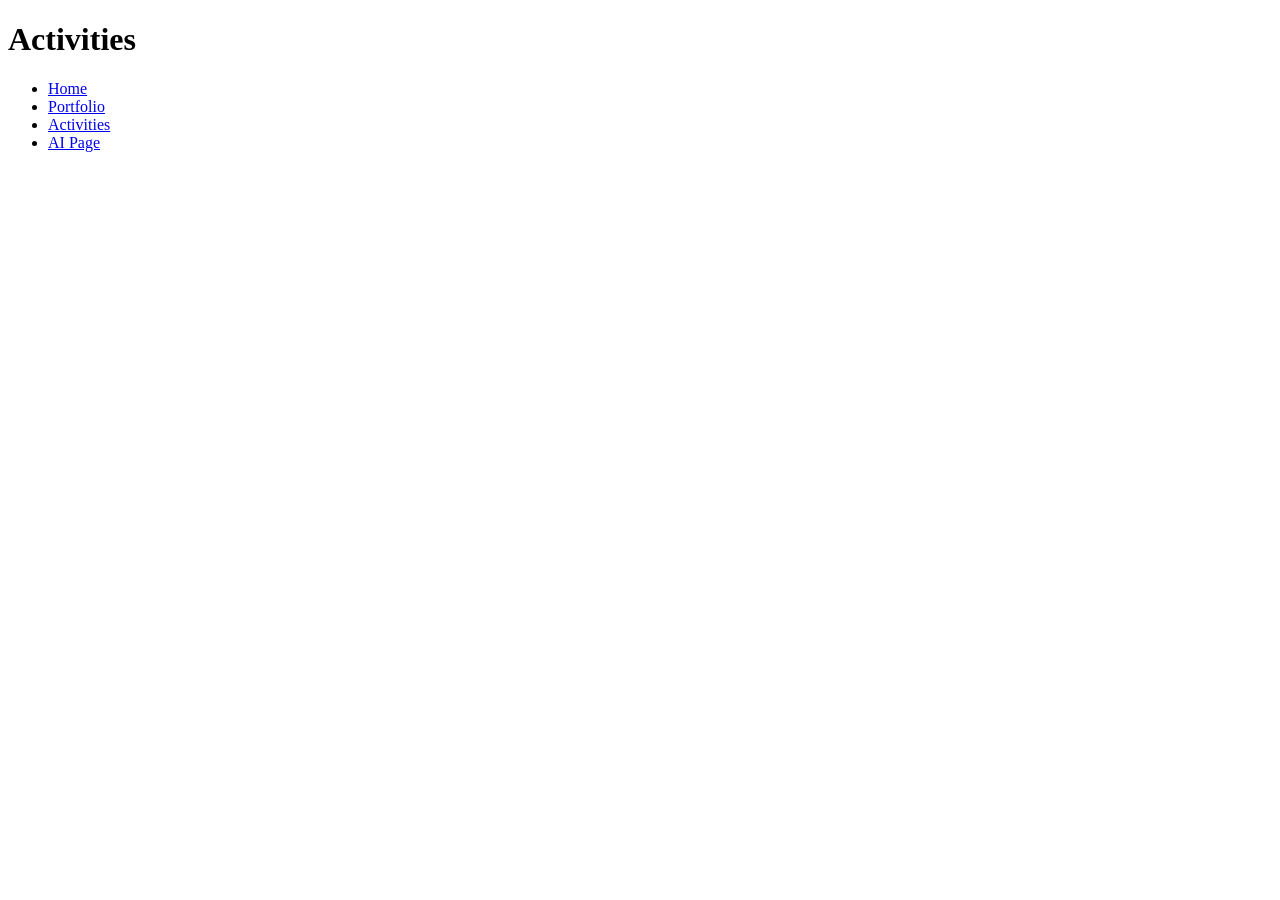
==== activities.html @ ccce82af "barebone pages." ====
<!DOCTYPE html>
<html lang="en">
<head>
  <meta charset="utf-8">
  <meta name="viewport" content="width=device-width, initial-scale=1">
  <title>Activities</title>
</head>

<body>
  <h1>Activities</h1>

  <nav>
    <ul>
      <li><a href="index.html">Home</a></li>
      <li><a href="portfolio.html">Portfolio</a></li>
      <li><a href="activities.html">Activities</a></li>
      <li><a href="genai.html">AI Page</a></li>
    </ul>
  </nav>

  <main>
    <section></section>
  </main>
</body>
</html>
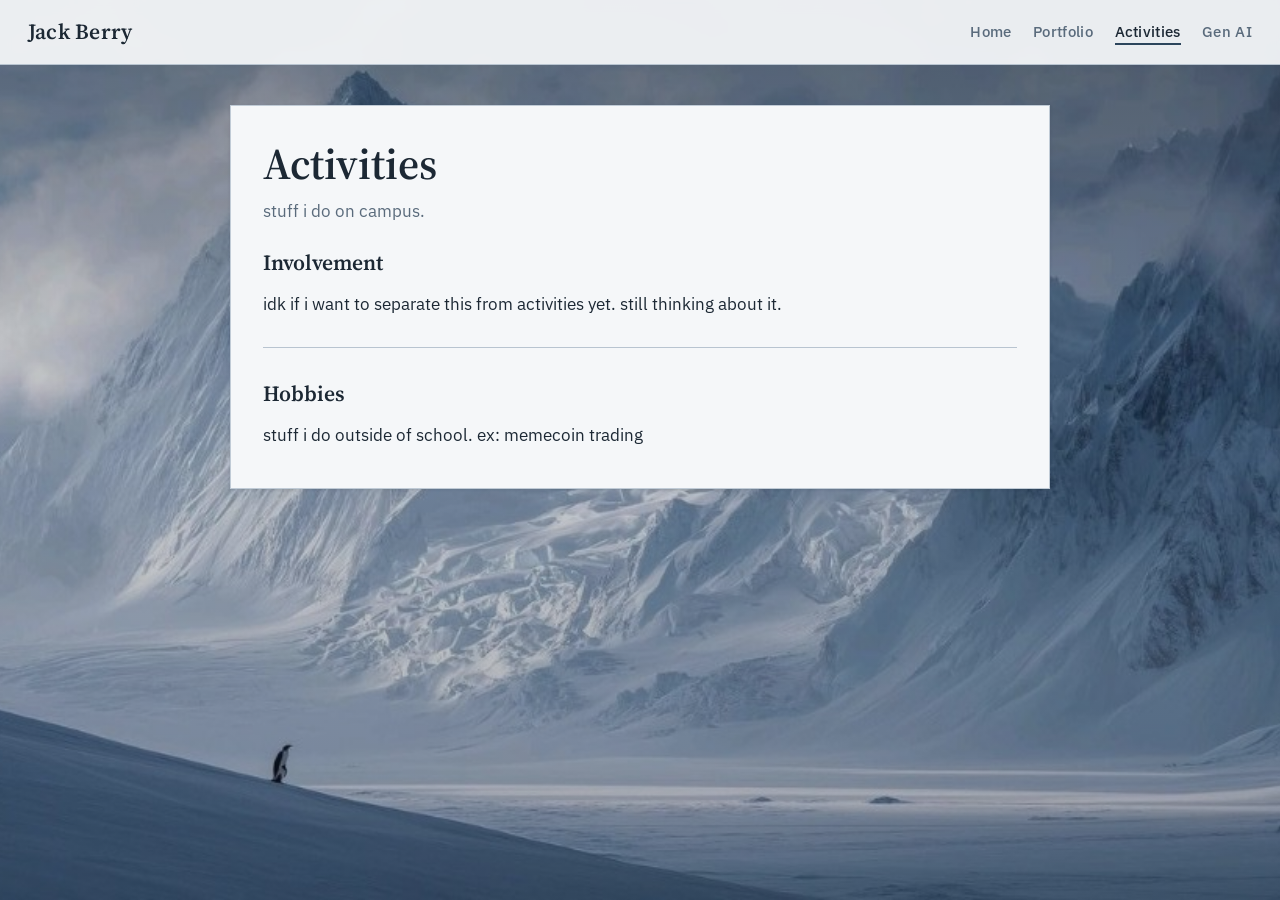
==== commit 45883dbd: "first draft" ====
--- a/activities.html
+++ b/activities.html
@@ -3,23 +3,39 @@
 <head>
   <meta charset="utf-8">
   <meta name="viewport" content="width=device-width, initial-scale=1">
-  <title>Activities</title>
+  <title>Activities | Jack Berry</title>
+  <link rel="preconnect" href="https://fonts.googleapis.com">
+  <link rel="preconnect" href="https://fonts.gstatic.com" crossorigin>
+  <link href="https://fonts.googleapis.com/css2?family=IBM+Plex+Sans:wght@400;500;600&family=Source+Serif+4:opsz,wght@8..60,600&display=swap" rel="stylesheet">
+  <link rel="stylesheet" href="style-b.css">
 </head>
 
 <body>
-  <h1>Activities</h1>
+  <header class="site-header">
+    <p class="site-name"><a href="index.html">Jack Berry</a></p>
+    <nav>
+      <ul>
+        <li><a href="index.html">Home</a></li>
+        <li><a href="portfolio.html">Portfolio</a></li>
+        <li><a href="activities.html" aria-current="page">Activities</a></li>
+        <li><a href="genai.html">Gen AI</a></li>
+      </ul>
+    </nav>
+  </header>
 
-  <nav>
-    <ul>
-      <li><a href="index.html">Home</a></li>
-      <li><a href="portfolio.html">Portfolio</a></li>
-      <li><a href="activities.html">Activities</a></li>
-      <li><a href="genai.html">AI Page</a></li>
-    </ul>
-  </nav>
+  <main class="page">
+    <h1>Activities</h1>
+    <p class="lede">stuff i do on campus.</p>
 
-  <main>
-    <section></section>
+    <section>
+      <h2>Involvement</h2>
+      <p>idk if i want to separate this from activities yet. still thinking about it.</p>
+    </section>
+
+    <section>
+      <h2>Hobbies</h2>
+      <p>stuff i do outside of school. ex: memecoin trading</p>
+    </section>
   </main>
 </body>
 </html>
--- a/style-b.css
+++ b/style-b.css
@@ -0,0 +1,227 @@
+/* Style B — light portfolio layout over mountain photo */
+
+:root {
+  --ink: #1c2834;
+  --ink-muted: #5a6b7c;
+  --paper: #f5f7f9;
+  --paper-solid: #eef2f5;
+  --line: #b8c4d0;
+  --accent: #2c455c;
+  --accent-hover: #1a2f42;
+  --header-bg: rgba(245, 247, 249, 0.94);
+  --shadow: 0 1px 3px rgba(28, 40, 52, 0.12);
+  --max: 820px;
+  --font-serif: "Source Serif 4", "Iowan Old Style", "Palatino Linotype", Palatino, serif;
+  --font-sans: "IBM Plex Sans", "Segoe UI", Tahoma, sans-serif;
+}
+
+*,
+*::before,
+*::after {
+  box-sizing: border-box;
+}
+
+html {
+  scroll-behavior: smooth;
+}
+
+body {
+  margin: 0;
+  min-height: 100vh;
+  font-family: var(--font-sans);
+  font-size: 1.05rem;
+  line-height: 1.65;
+  color: var(--ink);
+  background-color: #1a2433;
+  background-image:
+    linear-gradient(
+      180deg,
+      rgba(20, 30, 42, 0.42) 0%,
+      rgba(20, 30, 42, 0.18) 40%,
+      rgba(20, 30, 42, 0.35) 100%
+    ),
+    url("images/penguin-mountain.jpg");
+  background-size: cover;
+  background-position: center center;
+  background-repeat: no-repeat;
+  background-attachment: fixed;
+}
+
+a {
+  color: var(--accent);
+  text-decoration-thickness: 1px;
+  text-underline-offset: 0.18em;
+}
+
+a:hover {
+  color: var(--accent-hover);
+}
+
+a:focus-visible {
+  outline: 2px solid var(--accent);
+  outline-offset: 3px;
+}
+
+/* Top bar — Kang-style horizontal identity + nav */
+.site-header {
+  position: sticky;
+  top: 0;
+  z-index: 20;
+  display: flex;
+  flex-wrap: wrap;
+  align-items: center;
+  justify-content: space-between;
+  gap: 0.75rem 1.5rem;
+  padding: 0.9rem 1.75rem;
+  background: var(--header-bg);
+  border-bottom: 1px solid var(--line);
+  backdrop-filter: blur(6px);
+}
+
+.site-name {
+  margin: 0;
+  font-family: var(--font-serif);
+  font-size: 1.35rem;
+  font-weight: 600;
+  letter-spacing: 0.01em;
+}
+
+.site-name a {
+  color: var(--ink);
+  text-decoration: none;
+}
+
+.site-name a:hover {
+  color: var(--accent);
+}
+
+.site-header nav ul {
+  display: flex;
+  flex-wrap: wrap;
+  gap: 0.35rem 1.35rem;
+  margin: 0;
+  padding: 0;
+  list-style: none;
+}
+
+.site-header nav a {
+  color: var(--ink-muted);
+  font-size: 0.95rem;
+  font-weight: 500;
+  letter-spacing: 0.02em;
+  text-decoration: none;
+}
+
+.site-header nav a:hover {
+  color: var(--ink);
+}
+
+.site-header nav a[aria-current="page"] {
+  color: var(--ink);
+  border-bottom: 2px solid var(--accent);
+  padding-bottom: 0.1rem;
+}
+
+/* Page body */
+.page {
+  width: min(var(--max), calc(100% - 2rem));
+  margin: 2.5rem auto 3.5rem;
+  padding: 2rem 2rem 2.4rem;
+  background: var(--paper);
+  border: 1px solid rgba(184, 196, 208, 0.85);
+  box-shadow: var(--shadow);
+}
+
+.page > h1 {
+  margin: 0 0 0.35rem;
+  font-family: var(--font-serif);
+  font-size: clamp(2rem, 4vw, 2.75rem);
+  font-weight: 600;
+  line-height: 1.2;
+  color: var(--ink);
+}
+
+.lede {
+  margin: 0 0 1.75rem;
+  max-width: 36em;
+  color: var(--ink-muted);
+  font-size: 1.08rem;
+}
+
+.page section {
+  padding-top: 0.25rem;
+}
+
+.page section + section {
+  margin-top: 1.75rem;
+  padding-top: 1.75rem;
+  border-top: 1px solid var(--line);
+}
+
+.page h2 {
+  margin: 0 0 0.65rem;
+  font-family: var(--font-serif);
+  font-size: 1.35rem;
+  font-weight: 600;
+}
+
+.page p {
+  margin: 0 0 1rem;
+}
+
+.page p:last-child {
+  margin-bottom: 0;
+}
+
+.page ul {
+  margin: 0.4rem 0 0;
+  padding-left: 1.2rem;
+}
+
+.page li {
+  margin-bottom: 0.35rem;
+}
+
+.page li::marker {
+  color: var(--accent);
+}
+
+/* Tablet */
+@media (max-width: 800px) {
+  .site-header {
+    padding: 0.85rem 1.15rem;
+  }
+
+  .page {
+    margin-top: 1.75rem;
+    padding: 1.6rem 1.35rem 2rem;
+  }
+}
+
+/* Phone — honors responsive */
+@media (max-width: 600px) {
+  body {
+    background-attachment: scroll;
+    font-size: 1rem;
+  }
+
+  .site-header {
+    flex-direction: column;
+    align-items: flex-start;
+    gap: 0.65rem;
+  }
+
+  .site-header nav ul {
+    gap: 0.55rem 1rem;
+  }
+
+  .page {
+    width: calc(100% - 1.25rem);
+    margin: 1.25rem auto 2rem;
+    padding: 1.35rem 1.15rem 1.75rem;
+  }
+
+  .page > h1 {
+    font-size: 1.85rem;
+  }
+}
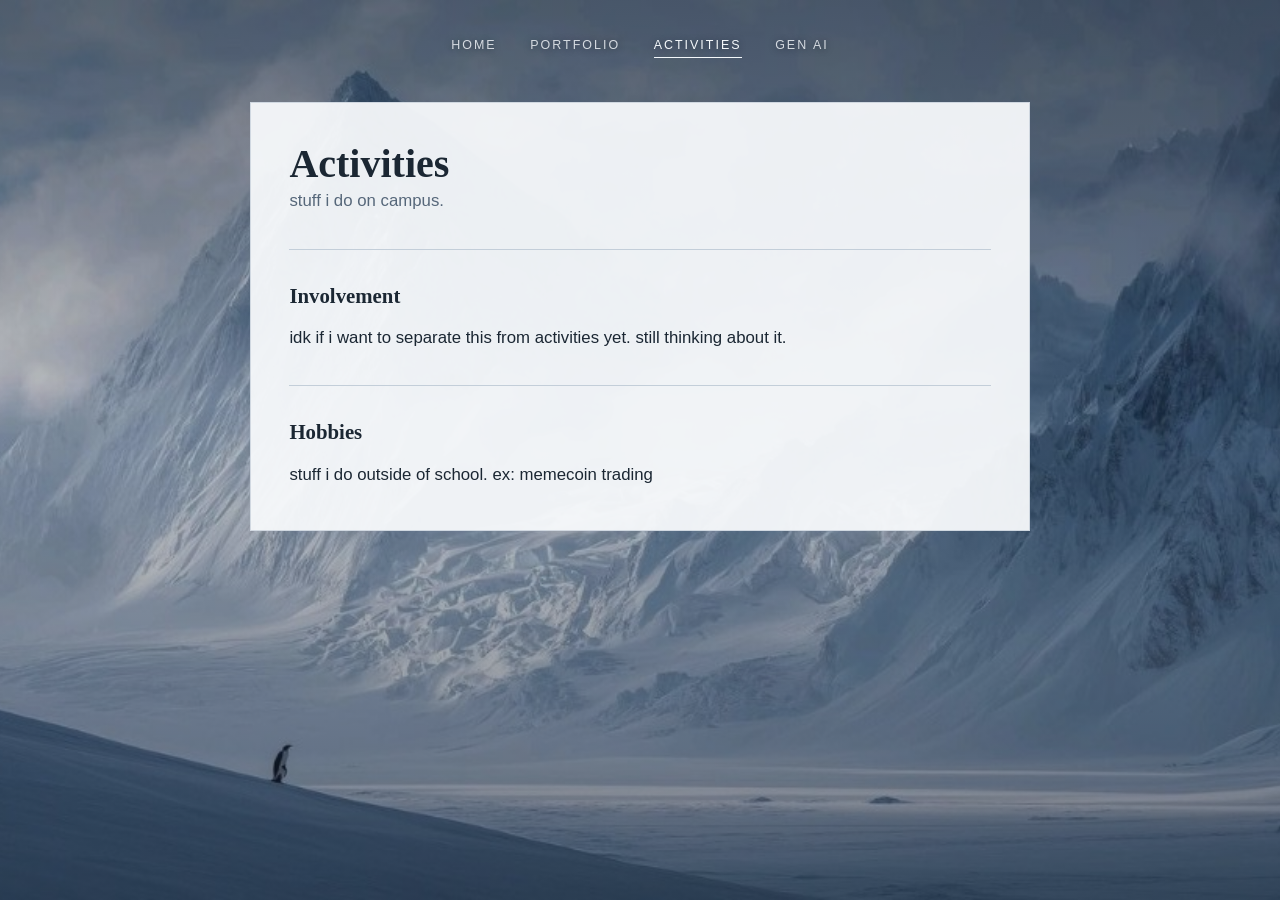
==== commit a3726908: "clean up the top bar, and made the text UI consistent and clean" ====
--- a/activities.html
+++ b/activities.html
@@ -4,24 +4,18 @@
   <meta charset="utf-8">
   <meta name="viewport" content="width=device-width, initial-scale=1">
   <title>Activities | Jack Berry</title>
-  <link rel="preconnect" href="https://fonts.googleapis.com">
-  <link rel="preconnect" href="https://fonts.gstatic.com" crossorigin>
-  <link href="https://fonts.googleapis.com/css2?family=IBM+Plex+Sans:wght@400;500;600&family=Source+Serif+4:opsz,wght@8..60,600&display=swap" rel="stylesheet">
   <link rel="stylesheet" href="style-b.css">
 </head>
 
 <body>
-  <header class="site-header">
-    <p class="site-name"><a href="index.html">Jack Berry</a></p>
-    <nav>
-      <ul>
-        <li><a href="index.html">Home</a></li>
-        <li><a href="portfolio.html">Portfolio</a></li>
-        <li><a href="activities.html" aria-current="page">Activities</a></li>
-        <li><a href="genai.html">Gen AI</a></li>
-      </ul>
-    </nav>
-  </header>
+  <nav class="site-nav">
+    <ul>
+      <li><a href="index.html">Home</a></li>
+      <li><a href="portfolio.html">Portfolio</a></li>
+      <li><a href="activities.html" aria-current="page">Activities</a></li>
+      <li><a href="genai.html">Gen AI</a></li>
+    </ul>
+  </nav>
 
   <main class="page">
     <h1>Activities</h1>
--- a/style-b.css
+++ b/style-b.css
@@ -1,18 +1,15 @@
-/* Style B — light portfolio layout over mountain photo */
-
 :root {
-  --ink: #1c2834;
-  --ink-muted: #5a6b7c;
-  --paper: #f5f7f9;
-  --paper-solid: #eef2f5;
-  --line: #b8c4d0;
-  --accent: #2c455c;
-  --accent-hover: #1a2f42;
-  --header-bg: rgba(245, 247, 249, 0.94);
-  --shadow: 0 1px 3px rgba(28, 40, 52, 0.12);
-  --max: 820px;
-  --font-serif: "Source Serif 4", "Iowan Old Style", "Palatino Linotype", Palatino, serif;
-  --font-sans: "IBM Plex Sans", "Segoe UI", Tahoma, sans-serif;
+  --ink: #1b2733;
+  --ink-soft: #56677a;
+  --paper: rgba(248, 250, 252, 0.94);
+  --line: #c3ced9;
+  --accent: #2b4761;
+  --accent-hover: #16293c;
+  --on-photo: #f4f8fb;
+  --on-photo-soft: rgba(244, 248, 251, 0.82);
+  --max: 780px;
+  --serif: "Iowan Old Style", "Palatino Linotype", Palatino, Georgia, serif;
+  --sans: "Helvetica Neue", Helvetica, Arial, sans-serif;
 }
 
 *,
@@ -21,35 +18,30 @@
   box-sizing: border-box;
 }
 
-html {
-  scroll-behavior: smooth;
-}
-
 body {
   margin: 0;
   min-height: 100vh;
-  font-family: var(--font-sans);
+  font-family: var(--sans);
   font-size: 1.05rem;
   line-height: 1.65;
   color: var(--ink);
-  background-color: #1a2433;
+  background-color: #223243;
   background-image:
     linear-gradient(
       180deg,
-      rgba(20, 30, 42, 0.42) 0%,
-      rgba(20, 30, 42, 0.18) 40%,
-      rgba(20, 30, 42, 0.35) 100%
+      rgba(24, 36, 50, 0.52) 0%,
+      rgba(24, 36, 50, 0.24) 45%,
+      rgba(24, 36, 50, 0.55) 100%
     ),
     url("images/penguin-mountain.jpg");
   background-size: cover;
-  background-position: center center;
+  background-position: center 40%;
   background-repeat: no-repeat;
   background-attachment: fixed;
 }
 
 a {
   color: var(--accent);
-  text-decoration-thickness: 1px;
   text-underline-offset: 0.18em;
 }
 
@@ -58,110 +50,128 @@
 }
 
 a:focus-visible {
-  outline: 2px solid var(--accent);
+  outline: 2px solid var(--on-photo);
   outline-offset: 3px;
 }
 
-/* Top bar — Kang-style horizontal identity + nav */
-.site-header {
-  position: sticky;
-  top: 0;
-  z-index: 20;
+/* Navigation sits directly on the photograph */
+.site-nav {
+  padding: 1.9rem 1.5rem 0;
+}
+
+.site-nav ul {
   display: flex;
   flex-wrap: wrap;
-  align-items: center;
-  justify-content: space-between;
-  gap: 0.75rem 1.5rem;
-  padding: 0.9rem 1.75rem;
-  background: var(--header-bg);
-  border-bottom: 1px solid var(--line);
-  backdrop-filter: blur(6px);
-}
-
-.site-name {
-  margin: 0;
-  font-family: var(--font-serif);
-  font-size: 1.35rem;
-  font-weight: 600;
-  letter-spacing: 0.01em;
-}
-
-.site-name a {
-  color: var(--ink);
-  text-decoration: none;
-}
-
-.site-name a:hover {
-  color: var(--accent);
-}
-
-.site-header nav ul {
-  display: flex;
-  flex-wrap: wrap;
-  gap: 0.35rem 1.35rem;
+  justify-content: center;
+  gap: 0.5rem 2.1rem;
   margin: 0;
   padding: 0;
   list-style: none;
 }
 
-.site-header nav a {
-  color: var(--ink-muted);
-  font-size: 0.95rem;
+.site-nav a {
+  color: var(--on-photo-soft);
+  font-size: 0.78rem;
   font-weight: 500;
-  letter-spacing: 0.02em;
+  letter-spacing: 0.16em;
+  text-transform: uppercase;
   text-decoration: none;
-}
-
-.site-header nav a:hover {
-  color: var(--ink);
-}
-
-.site-header nav a[aria-current="page"] {
-  color: var(--ink);
-  border-bottom: 2px solid var(--accent);
-  padding-bottom: 0.1rem;
-}
-
-/* Page body */
+  text-shadow: 0 1px 6px rgba(18, 28, 40, 0.55);
+  padding-bottom: 0.3rem;
+  border-bottom: 1px solid transparent;
+}
+
+.site-nav a:hover {
+  color: var(--on-photo);
+  border-bottom-color: rgba(244, 248, 251, 0.7);
+}
+
+.site-nav a[aria-current="page"] {
+  color: var(--on-photo);
+  border-bottom-color: var(--on-photo);
+}
+
+/* Landing hero — no panel, type straight on the image */
+.hero {
+  display: flex;
+  flex-direction: column;
+  justify-content: center;
+  align-items: center;
+  min-height: calc(100vh - 8rem);
+  padding: 3rem 1.5rem 5rem;
+  text-align: center;
+  color: var(--on-photo);
+}
+
+.hero-name {
+  margin: 0;
+  font-family: var(--serif);
+  font-size: clamp(2.9rem, 9vw, 5.25rem);
+  font-weight: 600;
+  line-height: 1.05;
+  letter-spacing: -0.015em;
+  text-shadow: 0 2px 22px rgba(16, 26, 38, 0.55);
+}
+
+.hero-role {
+  margin: 1.1rem 0 0;
+  font-size: 0.82rem;
+  font-weight: 500;
+  letter-spacing: 0.19em;
+  text-transform: uppercase;
+  color: var(--on-photo-soft);
+  text-shadow: 0 1px 10px rgba(16, 26, 38, 0.55);
+}
+
+.hero-rule {
+  width: 3.5rem;
+  height: 1px;
+  margin: 1.9rem 0;
+  border: 0;
+  background: rgba(244, 248, 251, 0.55);
+}
+
+.hero-note {
+  margin: 0;
+  max-width: 30em;
+  font-size: 1.05rem;
+  color: var(--on-photo);
+  text-shadow: 0 1px 14px rgba(16, 26, 38, 0.6);
+}
+
+/* Interior pages keep a reading panel */
 .page {
-  width: min(var(--max), calc(100% - 2rem));
-  margin: 2.5rem auto 3.5rem;
-  padding: 2rem 2rem 2.4rem;
+  width: min(var(--max), calc(100% - 2.5rem));
+  margin: 2.75rem auto 4rem;
+  padding: 2.4rem 2.4rem 2.6rem;
   background: var(--paper);
-  border: 1px solid rgba(184, 196, 208, 0.85);
-  box-shadow: var(--shadow);
+  border: 1px solid rgba(195, 206, 217, 0.7);
 }
 
 .page > h1 {
-  margin: 0 0 0.35rem;
-  font-family: var(--font-serif);
-  font-size: clamp(2rem, 4vw, 2.75rem);
+  margin: 0;
+  font-family: var(--serif);
+  font-size: clamp(1.9rem, 4vw, 2.5rem);
   font-weight: 600;
-  line-height: 1.2;
-  color: var(--ink);
+  line-height: 1.15;
 }
 
 .lede {
-  margin: 0 0 1.75rem;
-  max-width: 36em;
-  color: var(--ink-muted);
-  font-size: 1.08rem;
+  margin: 0.5rem 0 0;
+  max-width: 34em;
+  color: var(--ink-soft);
 }
 
 .page section {
-  padding-top: 0.25rem;
-}
-
-.page section + section {
-  margin-top: 1.75rem;
-  padding-top: 1.75rem;
+  margin-top: 2.1rem;
+  padding-top: 1.8rem;
   border-top: 1px solid var(--line);
 }
 
 .page h2 {
-  margin: 0 0 0.65rem;
-  font-family: var(--font-serif);
-  font-size: 1.35rem;
+  margin: 0 0 0.7rem;
+  font-family: var(--serif);
+  font-size: 1.3rem;
   font-weight: 600;
 }
 
@@ -169,59 +179,76 @@
   margin: 0 0 1rem;
 }
 
-.page p:last-child {
+.page p:last-child,
+.page ul:last-child {
   margin-bottom: 0;
 }
 
 .page ul {
-  margin: 0.4rem 0 0;
-  padding-left: 1.2rem;
+  margin: 0.5rem 0 0;
+  padding-left: 1.15rem;
 }
 
 .page li {
-  margin-bottom: 0.35rem;
+  margin-bottom: 0.4rem;
 }
 
 .page li::marker {
   color: var(--accent);
 }
 
-/* Tablet */
+.page textarea {
+  display: block;
+  width: 100%;
+  margin-top: 1.5rem;
+  padding: 0.85rem 1rem;
+  border: 1px solid var(--line);
+  background: #fff;
+  color: var(--ink);
+  font: inherit;
+  line-height: 1.5;
+  resize: vertical;
+}
+
 @media (max-width: 800px) {
-  .site-header {
-    padding: 0.85rem 1.15rem;
+  .site-nav {
+    padding-top: 1.5rem;
   }
 
   .page {
-    margin-top: 1.75rem;
-    padding: 1.6rem 1.35rem 2rem;
-  }
-}
-
-/* Phone — honors responsive */
+    margin: 2rem auto 3rem;
+    padding: 1.8rem 1.5rem 2rem;
+  }
+}
+
 @media (max-width: 600px) {
   body {
     background-attachment: scroll;
+    background-position: center center;
     font-size: 1rem;
   }
 
-  .site-header {
-    flex-direction: column;
-    align-items: flex-start;
-    gap: 0.65rem;
-  }
-
-  .site-header nav ul {
-    gap: 0.55rem 1rem;
+  .site-nav ul {
+    gap: 0.55rem 1.25rem;
+  }
+
+  .site-nav a {
+    font-size: 0.72rem;
+    letter-spacing: 0.13em;
+  }
+
+  .hero {
+    min-height: calc(100vh - 7rem);
+    padding: 2.5rem 1.25rem 4rem;
+  }
+
+  .hero-rule {
+    margin: 1.5rem 0;
   }
 
   .page {
-    width: calc(100% - 1.25rem);
-    margin: 1.25rem auto 2rem;
-    padding: 1.35rem 1.15rem 1.75rem;
-  }
-
-  .page > h1 {
-    font-size: 1.85rem;
-  }
-}
+    width: calc(100% - 1.5rem);
+    margin: 1.5rem auto 2.5rem;
+    padding: 1.5rem 1.25rem 1.75rem;
+  }
+}
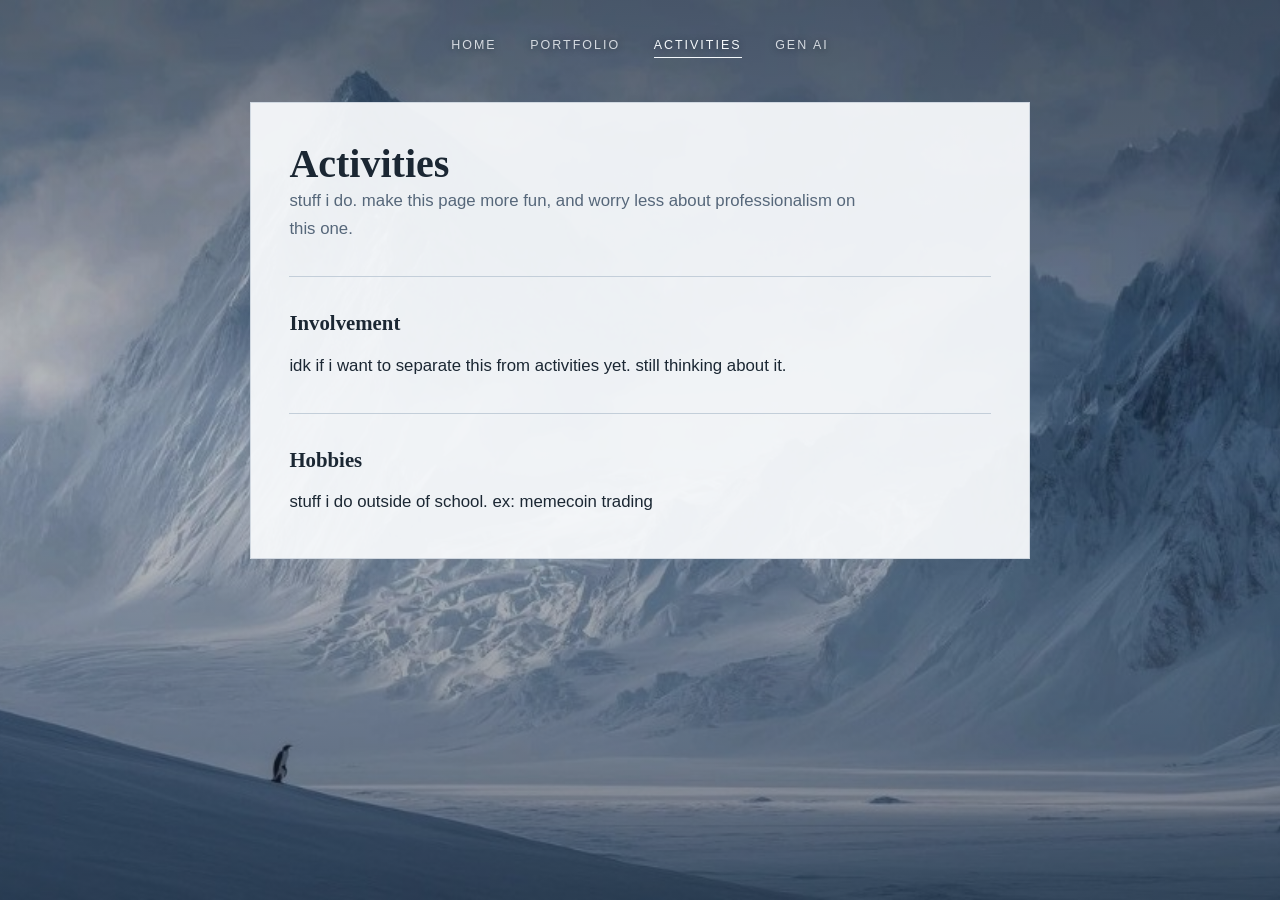
==== commit 06022e17: "reminders" ====
--- a/activities.html
+++ b/activities.html
@@ -19,7 +19,7 @@
 
   <main class="page">
     <h1>Activities</h1>
-    <p class="lede">stuff i do on campus.</p>
+    <p class="lede">stuff i do. make this page more fun, and worry less about professionalism on this one.</p>
 
     <section>
       <h2>Involvement</h2>
